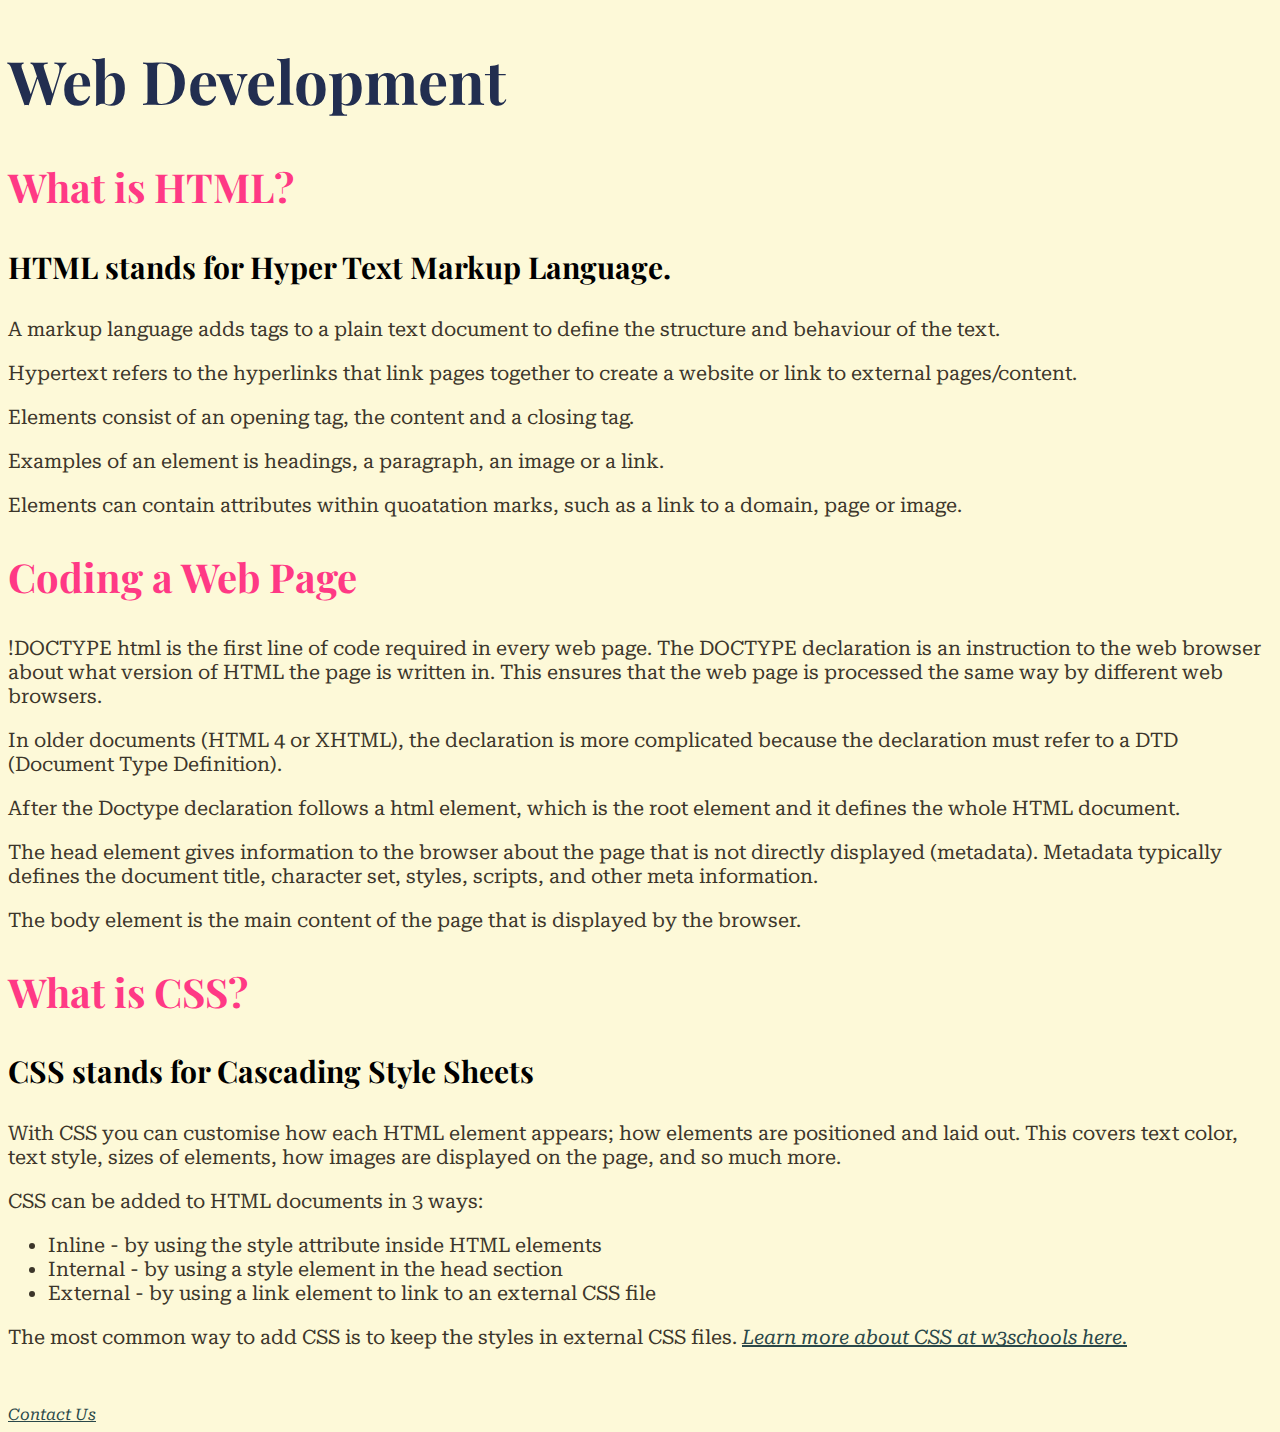
==== index.html @ fc86a4dd "Initial commit" ====
<!DOCTYPE html>
<html>
    <head>
        <link rel="stylesheet" href="css/styles.css">
        <link href="https://fonts.googleapis.com/css2?family=Playfair+Display:wght@900&family=Roboto+Serif:ital,opsz@0,8..144;1,8..144&display=swap" rel="stylesheet">
        <title>Web Development</title>
    </head>
    <body>
        <h1>Web Development</h1>
        <h2>What is HTML?</h2>
        <h3>HTML stands for Hyper Text Markup Language.</h3>
        <p>A markup language adds tags to a plain text document to define the structure and behaviour of the text.</p>
        <p>Hypertext refers to the hyperlinks that link pages together to create a website or link to external pages/content.</p>
        <p>Elements consist of an opening tag, the content and a closing tag.</p>
        <p>Examples of an element is headings, a paragraph, an image or a link.</p>
        <p>Elements can contain attributes within quoatation marks, such as a link to a domain, page or image.</p>
        <h2>Coding a Web Page</h2>
        <p>!DOCTYPE html is the first line of code required in every web page. The DOCTYPE declaration is an instruction to the web browser about what version of HTML the page is written in. This ensures that the web page is processed the same way by different web browsers.</p>
        <p>In older documents (HTML 4 or XHTML), the declaration is more complicated because the declaration must refer to a DTD (Document Type Definition).</p>
        <p>After the Doctype declaration follows a html element, which is the root element and it defines the whole HTML document.</p>
        <p>The head element gives information to the browser about the page that is not directly displayed (metadata). Metadata typically defines the document title, character set, styles, scripts, and other meta information.</p>
        <p>The body element is the main content of the page that is displayed by the browser.</p>
        <h2>What is CSS?</h2>
        <h3>CSS stands for Cascading Style Sheets</h2>
        <p>With CSS you can customise how each HTML element appears; how elements are positioned and laid out. This covers text color, text style, sizes of elements, how images are displayed on the page, and so much more.</p>
        <p>CSS can be added to HTML documents in 3 ways:</p>
        <ul><li>Inline - by using the style attribute inside HTML elements</li>
        <li>Internal - by using a style element in the head section</li>
        <li>External - by using a link element to link to an external CSS file</li></ul>
        <p>The most common way to add CSS is to keep the styles in external CSS files. <a href="https://www.w3schools.com/html/html_css.asp" target="_blank">Learn more about CSS at w3schools here.</a></p>
        <br><br>
        <a href="/contact.html" target="_blank">Contact Us</a>
    </body>
</html>
---- css/styles.css ----
body {
    background-color: #FDF9D8;
}

p {
    color: #3C362A;
    font-family: 'Roboto Serif', serif;
    font-size: 20px;
}

h1 {
    color: #222E50;
    font-family: 'Playfair Display', serif;
    font-weight: bold;
    font-size: 60px;
}

h2 {
    color: #FF3985;
    font-family: 'Playfair Display', serif;
    font-size: 40px;
    font-weight: bold;
}

h3 {

    font-family: 'Playfair Display', serif;
    font-size: 30px;
    font-weight: bold;
}

a {
    color: #2A4849;
    font-family: 'Roboto Serif', serif;
    font-style: italic;
}

a:visited {
    color: #6B2D5C;
}

ul {
    color: #3C362A;
    font-family: 'Roboto Serif', serif;
    font-size: 20px;
}
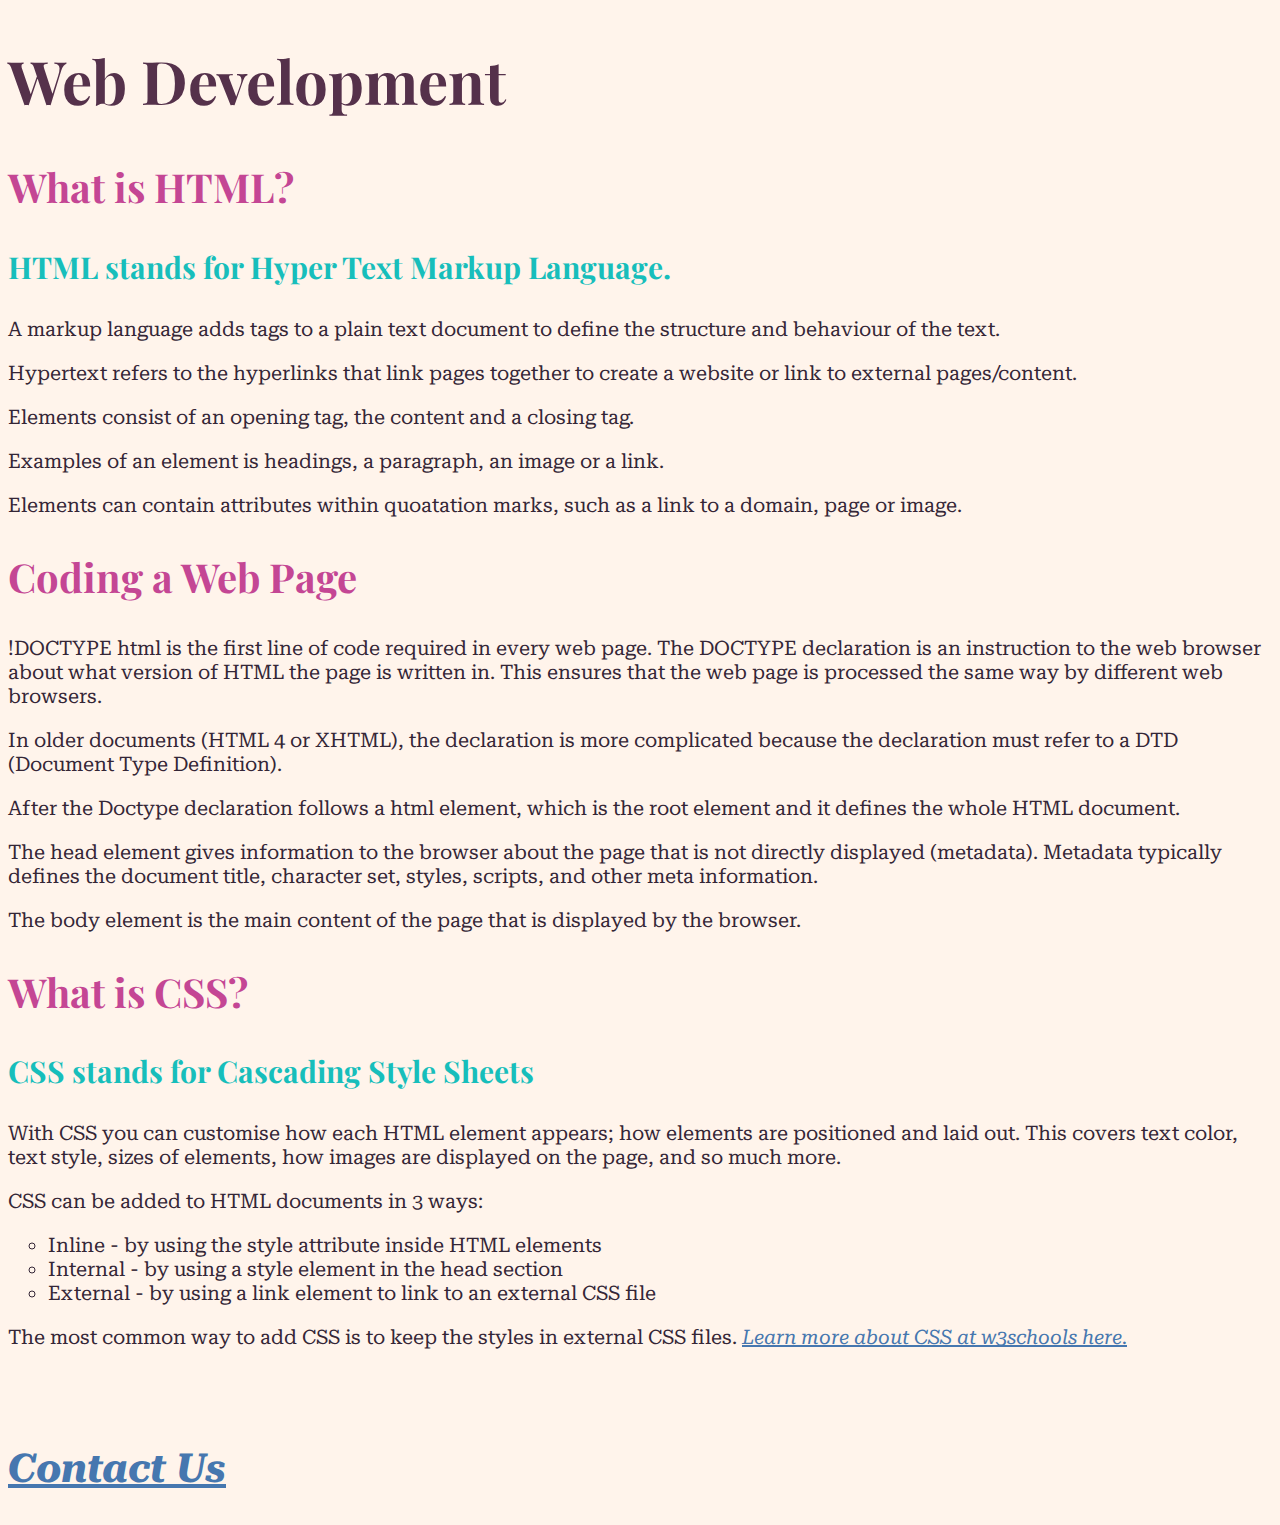
==== commit f0d0dbb3: "u" ====
--- a/index.html
+++ b/index.html
@@ -29,6 +29,6 @@
         <li>External - by using a link element to link to an external CSS file</li></ul>
         <p>The most common way to add CSS is to keep the styles in external CSS files. <a href="https://www.w3schools.com/html/html_css.asp" target="_blank">Learn more about CSS at w3schools here.</a></p>
         <br><br>
-        <a href="/contact.html" target="_blank">Contact Us</a>
+        <h2><a href="/contact.html" target="_blank">Contact Us</a></h2>
     </body>
 </html>
--- a/css/styles.css
+++ b/css/styles.css
@@ -1,36 +1,36 @@
 body {
-    background-color: #FDF9D8;
+    background-color: #FFF4EB;
 }
 
 p {
-    color: #3C362A;
+    color: #342636;
     font-family: 'Roboto Serif', serif;
     font-size: 20px;
 }
 
 h1 {
-    color: #222E50;
+    color: #55314b;
     font-family: 'Playfair Display', serif;
     font-weight: bold;
     font-size: 60px;
 }
 
 h2 {
-    color: #FF3985;
+    color: #c44694;
     font-family: 'Playfair Display', serif;
     font-size: 40px;
     font-weight: bold;
 }
 
 h3 {
-
+    color: #17BEBB;
     font-family: 'Playfair Display', serif;
     font-size: 30px;
     font-weight: bold;
 }
 
 a {
-    color: #2A4849;
+    color: #4677AF;
     font-family: 'Roboto Serif', serif;
     font-style: italic;
 }
@@ -40,7 +40,8 @@
 }
 
 ul {
-    color: #3C362A;
+    color: #342636;
     font-family: 'Roboto Serif', serif;
     font-size: 20px;
+    list-style-type: circle;
 }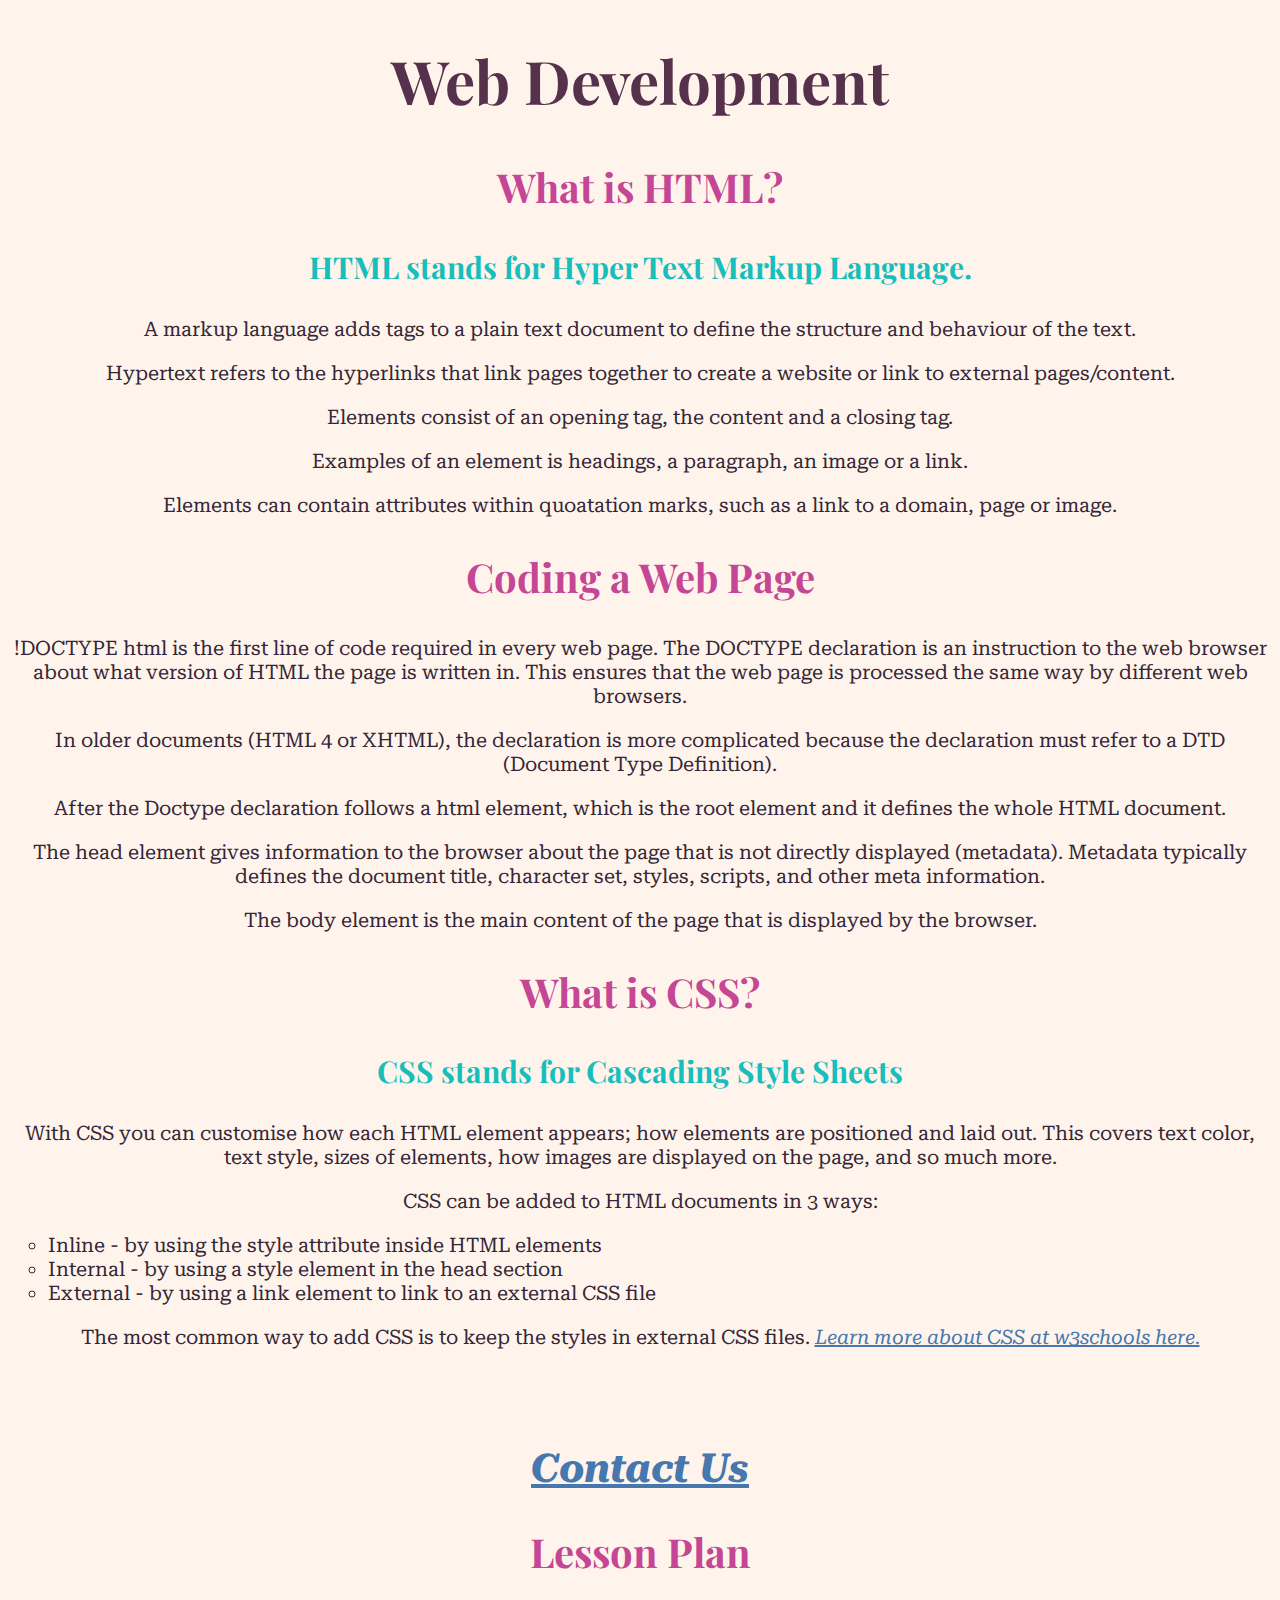
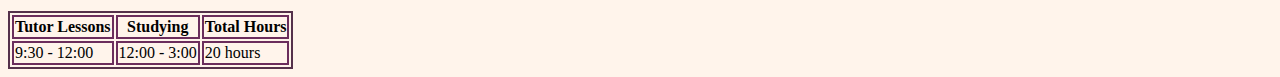
==== commit f6708547: "o" ====
--- a/index.html
+++ b/index.html
@@ -30,5 +30,18 @@
         <p>The most common way to add CSS is to keep the styles in external CSS files. <a href="https://www.w3schools.com/html/html_css.asp" target="_blank">Learn more about CSS at w3schools here.</a></p>
         <br><br>
         <h2><a href="/contact.html" target="_blank">Contact Us</a></h2>
+        <h2>Lesson Plan</h2>
+        <table>
+            <tr>
+                <th>Tutor Lessons</th>
+                <th>Studying</th>
+                <th>Total Hours</th>
+            </tr>
+            <tr>
+                <td>9:30 - 12:00</td>
+                <td>12:00 - 3:00</td>
+                <td>20 hours</td>
+            </tr>
+        </table>
     </body>
 </html>
--- a/css/styles.css
+++ b/css/styles.css
@@ -6,6 +6,7 @@
     color: #342636;
     font-family: 'Roboto Serif', serif;
     font-size: 20px;
+    text-align: center;
 }
 
 h1 {
@@ -13,6 +14,7 @@
     font-family: 'Playfair Display', serif;
     font-weight: bold;
     font-size: 60px;
+    text-align: center;
 }
 
 h2 {
@@ -20,6 +22,7 @@
     font-family: 'Playfair Display', serif;
     font-size: 40px;
     font-weight: bold;
+    text-align: center;
 }
 
 h3 {
@@ -27,6 +30,7 @@
     font-family: 'Playfair Display', serif;
     font-size: 30px;
     font-weight: bold;
+    text-align: center;
 }
 
 a {
@@ -44,4 +48,21 @@
     font-family: 'Roboto Serif', serif;
     font-size: 20px;
     list-style-type: circle;
+}
+
+.contact {
+    height: 50px;
+    width: 50px;
+}
+
+table {
+    border: 2px solid #55314b;
+}
+
+td, th {
+    border: 2px solid #6B2D5C;
+}
+
+img {
+    border-radius: 20%;
 }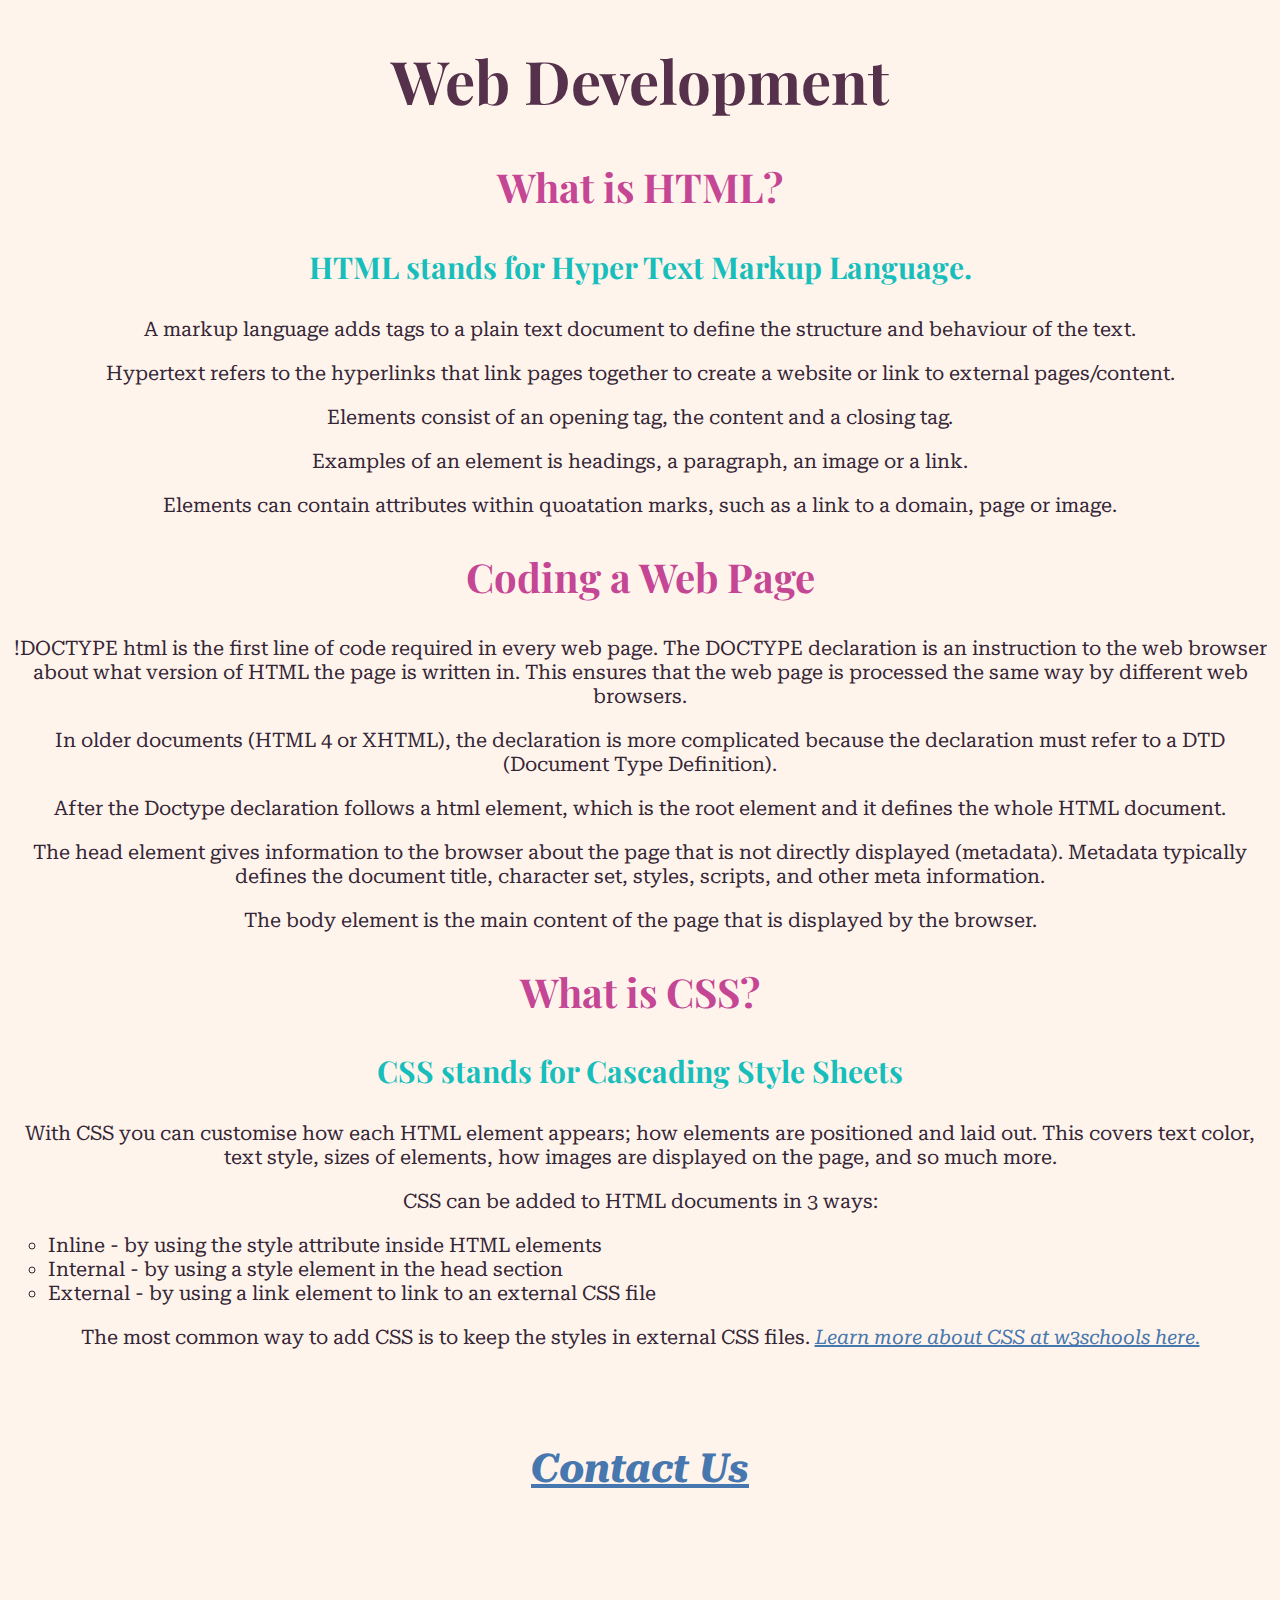
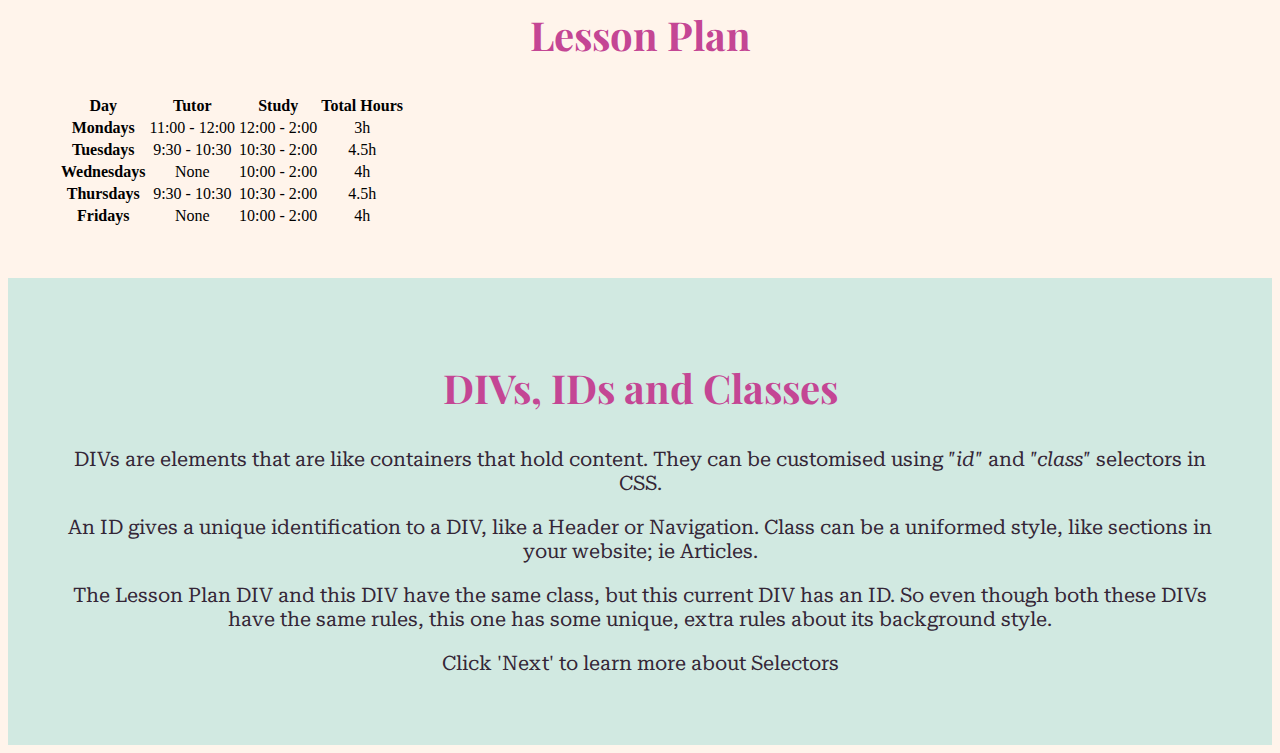
==== commit ded65277: "divs" ====
--- a/index.html
+++ b/index.html
@@ -30,18 +30,55 @@
         <p>The most common way to add CSS is to keep the styles in external CSS files. <a href="https://www.w3schools.com/html/html_css.asp" target="_blank">Learn more about CSS at w3schools here.</a></p>
         <br><br>
         <h2><a href="/contact.html" target="_blank">Contact Us</a></h2>
+
+        <div class="container">
         <h2>Lesson Plan</h2>
         <table>
             <tr>
-                <th>Tutor Lessons</th>
-                <th>Studying</th>
+                <th>Day</th>
+                <th>Tutor</th>
+                <th>Study</th>
                 <th>Total Hours</th>
             </tr>
             <tr>
-                <td>9:30 - 12:00</td>
-                <td>12:00 - 3:00</td>
-                <td>20 hours</td>
+                <th>Mondays</th>
+                <td>11:00 - 12:00</td>
+                <td>12:00 - 2:00</td>
+                <td>3h</td>
+            </tr>
+            <tr>
+                <th>Tuesdays</th>
+                <td>9:30 - 10:30</td>
+                <td>10:30 - 2:00</td>
+                <td>4.5h</td>
+            </tr>
+            <tr>
+                <th>Wednesdays</th>
+                <td>None</td>
+                <td>10:00 - 2:00</td>
+                <td>4h</td>
+            </tr>
+            <tr>
+                <th>Thursdays</th>
+                <td>9:30 - 10:30</td>
+                <td>10:30 - 2:00</td>
+                <td>4.5h</td>
+            </tr>
+            <tr>
+                <th>Fridays</th>
+                <td>None</td>
+                <td>10:00 - 2:00</td>
+                <td>4h</td>
             </tr>
         </table>
+        </div>
+        
+        <div id="mainContainer" class="container">
+            <h2>DIVs, IDs and Classes</h2>
+            <p>DIVs are elements that are like containers that hold content. They can be customised using <em>"id"</em> and <em>"class"</em> selectors in CSS.</p>
+            <p>An ID gives a unique identification to a DIV, like a Header or Navigation. Class can be a uniformed style, like sections in your website; ie Articles.</p>
+            <p>The Lesson Plan DIV and this DIV have the same class, but this current DIV has an ID. So even though both these DIVs have the same rules, this one has some unique, extra rules about its background style.</p>
+            <p>Click 'Next' to learn more about Selectors</p>
+        </div>
     </body>
 </html>
--- a/css/styles.css
+++ b/css/styles.css
@@ -50,19 +50,31 @@
     list-style-type: circle;
 }
 
-.contact {
+.icon {
     height: 50px;
     width: 50px;
-}
-
-table {
-    border: 2px solid #55314b;
-}
-
-td, th {
-    border: 2px solid #6B2D5C;
+    border-style: none;
 }
 
 img {
+    border-style: dashed;
+    border-color: #c44694;
     border-radius: 20%;
-}+    display: block;
+    margin-left: auto;
+    margin-right: auto;
+}
+
+ol {
+    list-style-type: none;
+}
+
+.container {
+    text-align: center;
+    padding: 50px;
+}
+
+#mainContainer {
+    background-color: rgba(23, 190, 187, 0.2);
+}
+
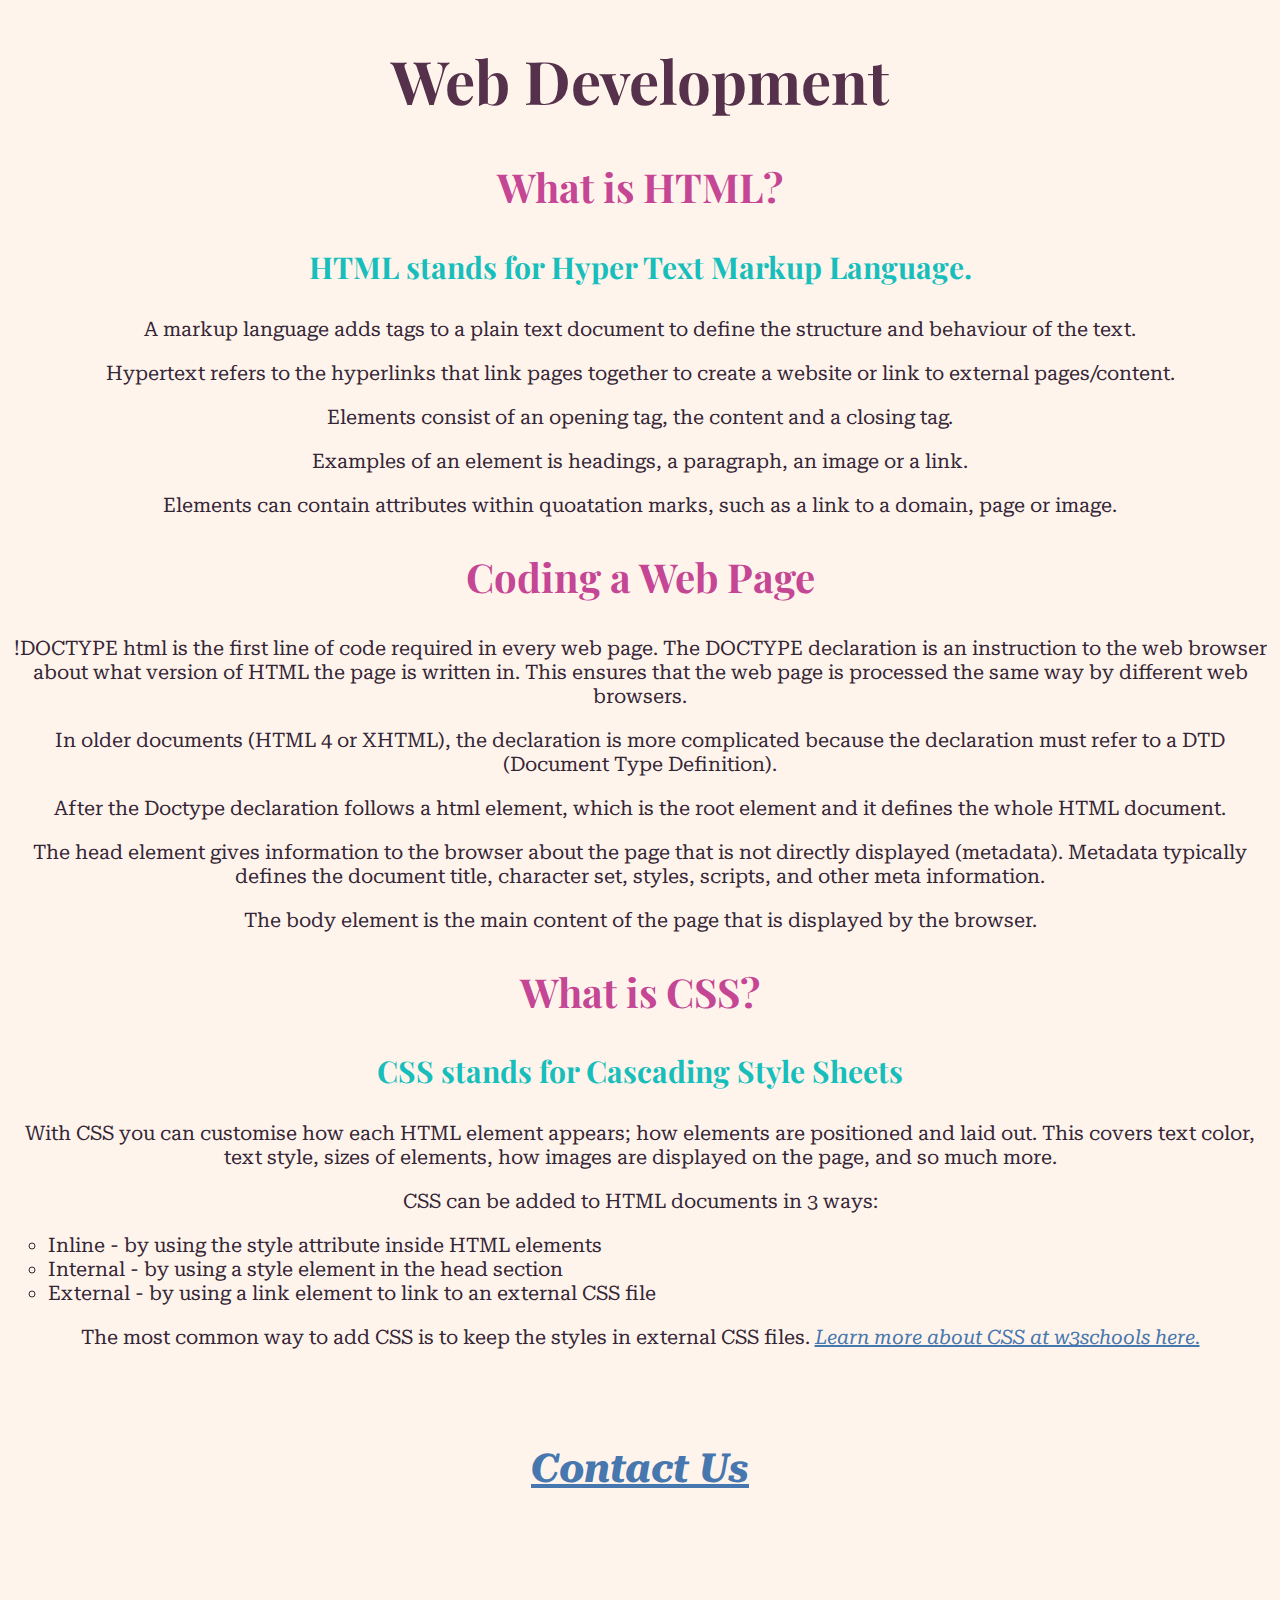
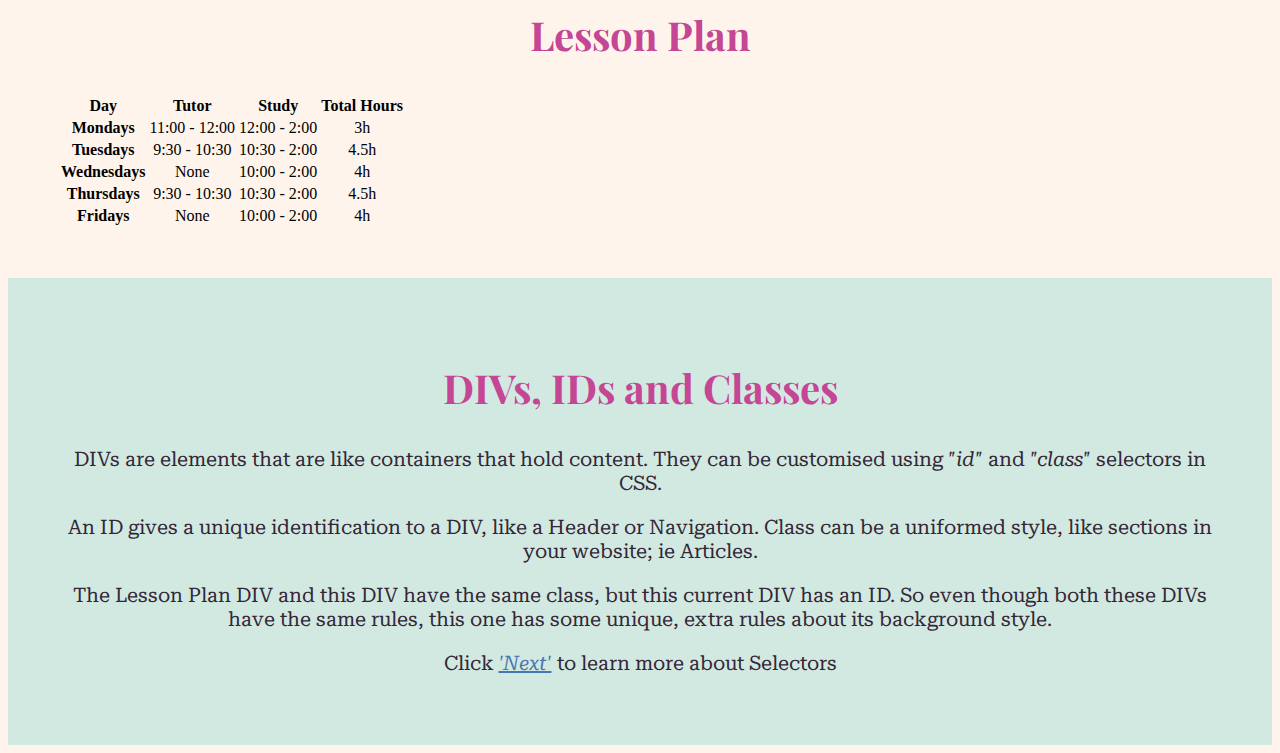
==== commit 045a1091: "next" ====
--- a/index.html
+++ b/index.html
@@ -78,7 +78,7 @@
             <p>DIVs are elements that are like containers that hold content. They can be customised using <em>"id"</em> and <em>"class"</em> selectors in CSS.</p>
             <p>An ID gives a unique identification to a DIV, like a Header or Navigation. Class can be a uniformed style, like sections in your website; ie Articles.</p>
             <p>The Lesson Plan DIV and this DIV have the same class, but this current DIV has an ID. So even though both these DIVs have the same rules, this one has some unique, extra rules about its background style.</p>
-            <p>Click 'Next' to learn more about Selectors</p>
+            <p>Click <a href="/divs.html">'Next'</a> to learn more about Selectors</p>
         </div>
     </body>
 </html>
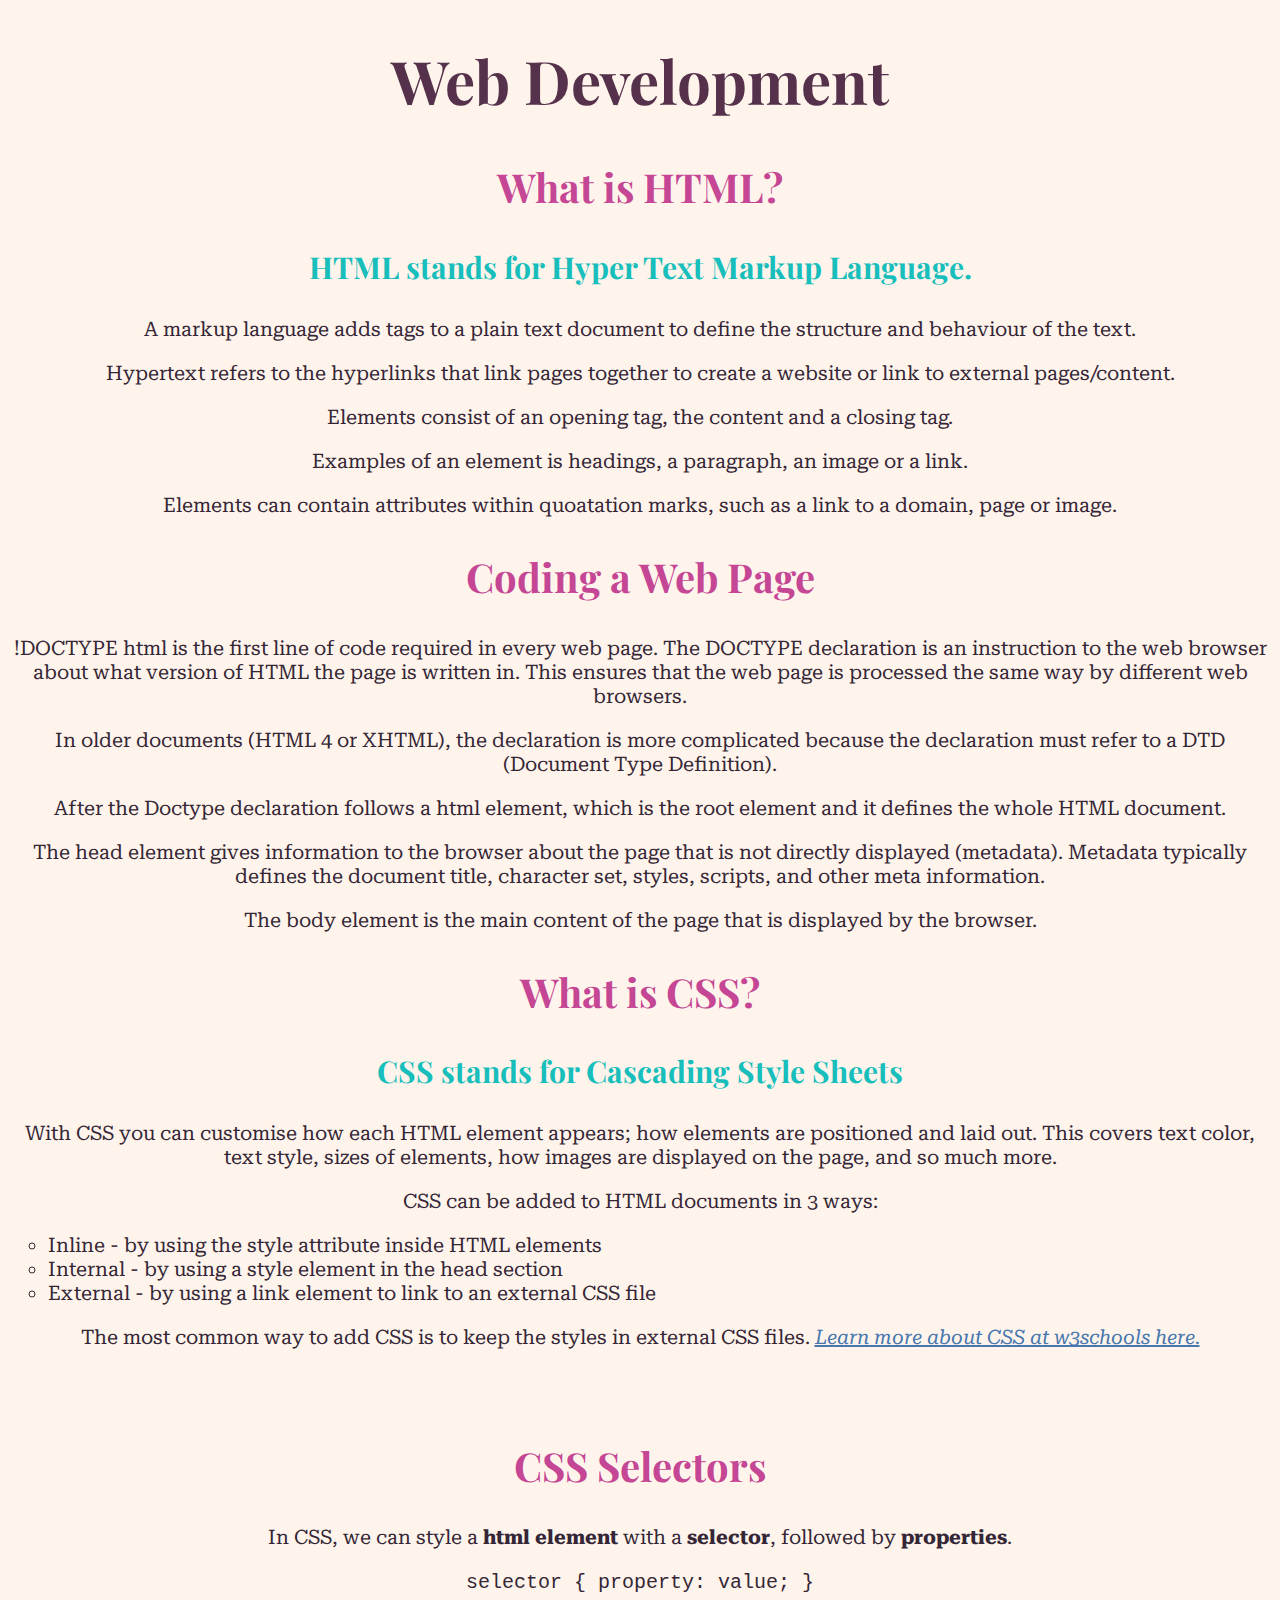
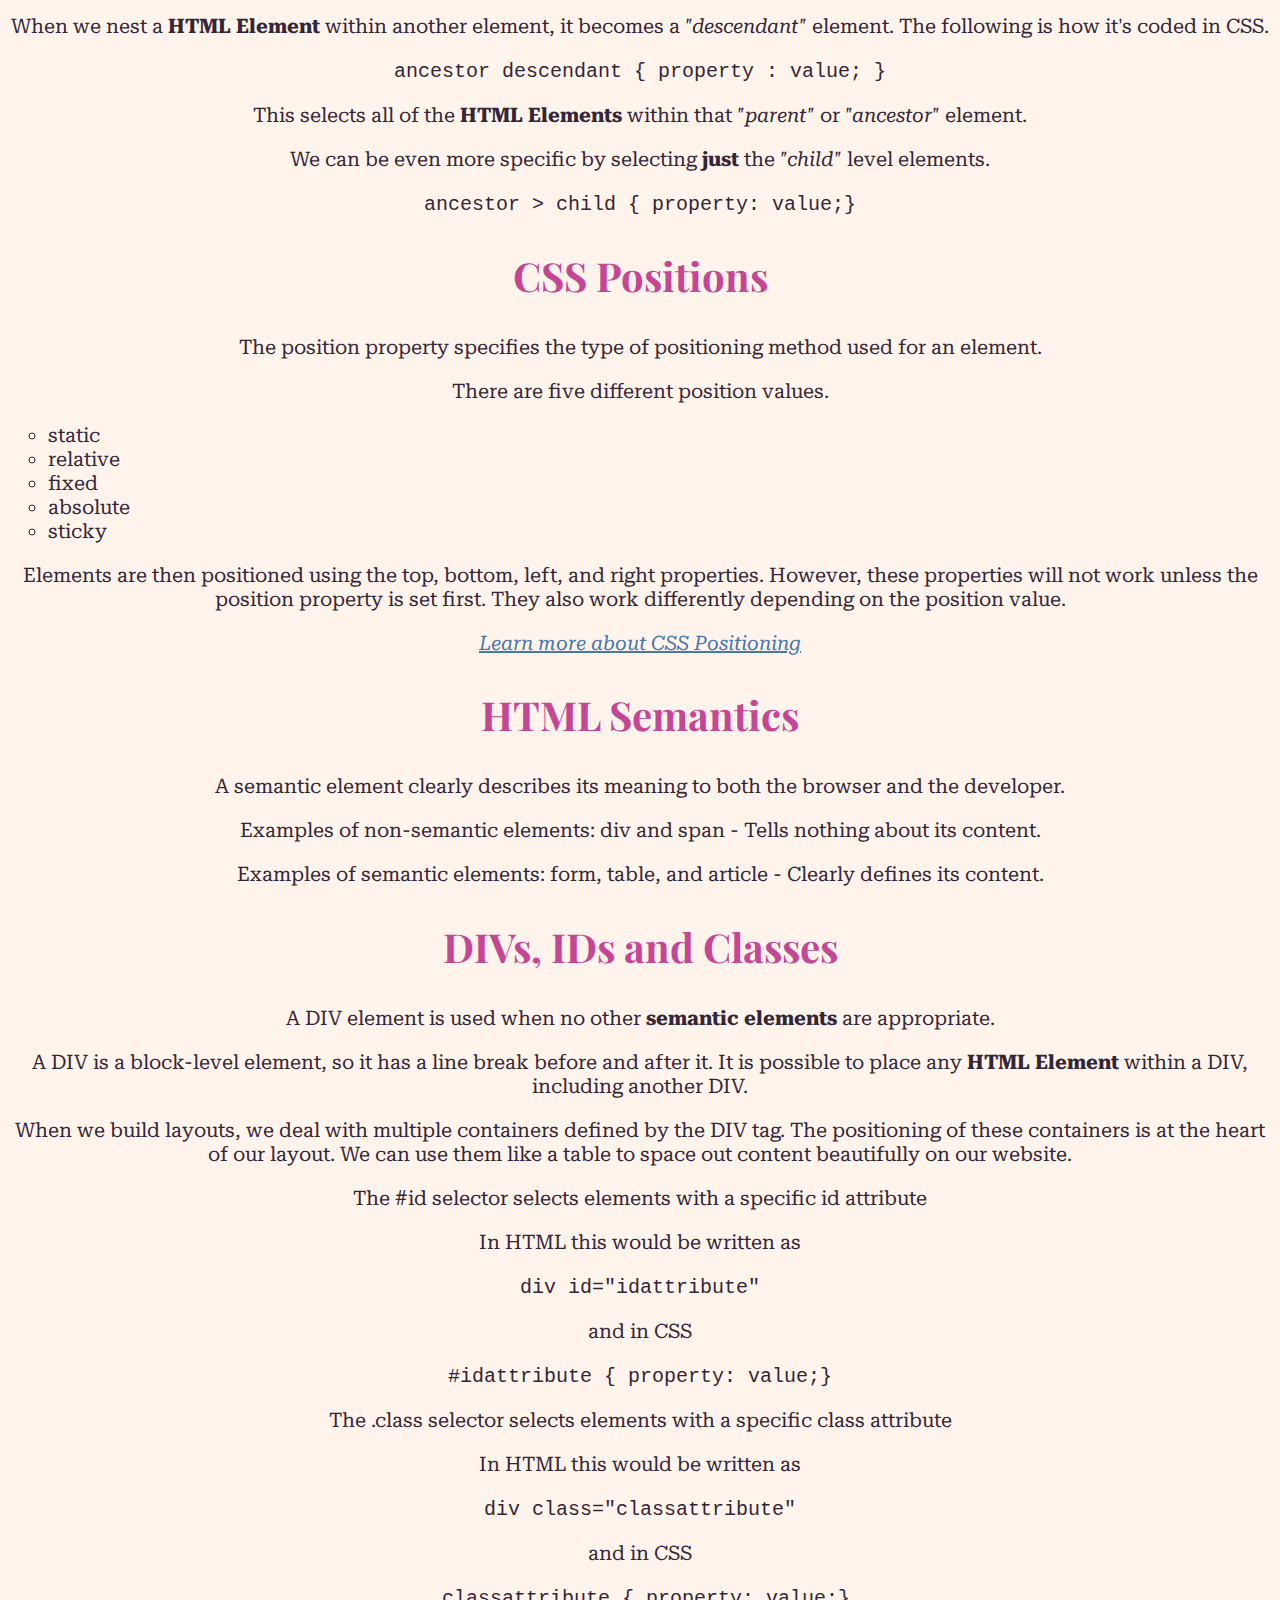
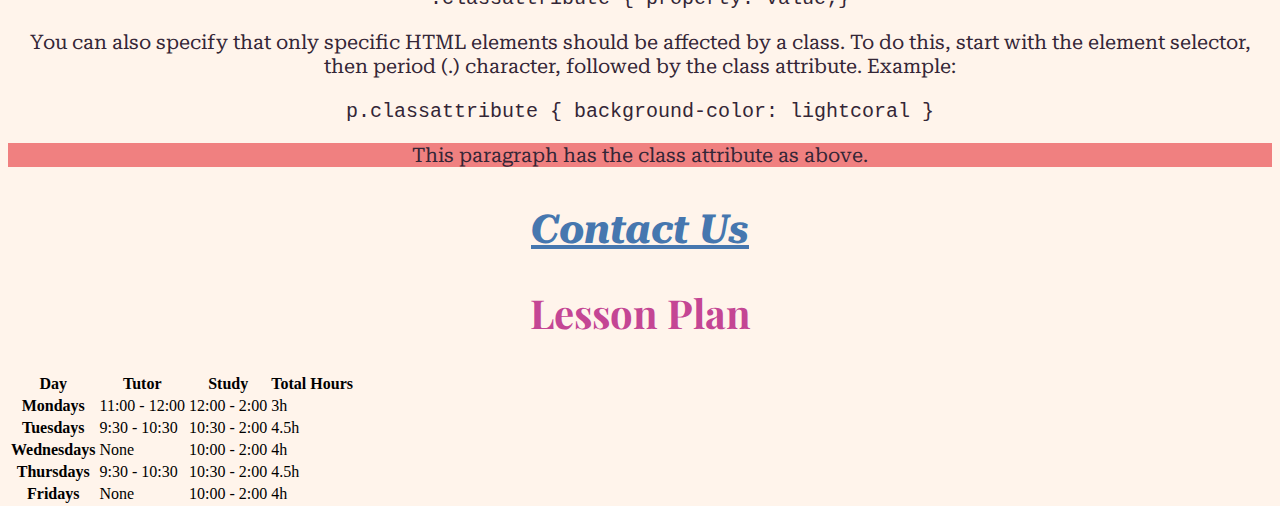
==== commit 524c1e04: "ooo" ====
--- a/index.html
+++ b/index.html
@@ -29,9 +29,66 @@
         <li>External - by using a link element to link to an external CSS file</li></ul>
         <p>The most common way to add CSS is to keep the styles in external CSS files. <a href="https://www.w3schools.com/html/html_css.asp" target="_blank">Learn more about CSS at w3schools here.</a></p>
         <br><br>
+        
+
+        <div><h2>CSS Selectors</h2></div>
+        <div><p>In CSS, we can style a <strong>html element</strong> with a <strong>selector</strong>, followed by <strong>properties</strong>.</p></div>
+        <div><p><code>selector { property: value; }</code></p></div>
+        <div><p>When we nest a <strong>HTML Element</strong> within another element, it becomes a <em>"descendant"</em> element. The following is how it's coded in CSS.</p></div>
+        <div><p><code>ancestor descendant { property : value; }</code></p></div>
+        <p>This selects all of the <strong>HTML Elements</strong> within that <em>"parent"</em> or <em>"ancestor"</em> element.</p>
+        <p>We can be even more specific by selecting <strong>just</strong> the <em>"child"</em> level elements.</p>
+        <p><code>ancestor > child { property: value;}</code></p>
+    </div>
+    <div>
+        <h2>CSS Positions</h2>
+        <p>The position property specifies the type of positioning method used for an element.</p>
+        <p>There are five different position values.</p>
+        <ul>
+            <li>static</li>
+            <li>relative</li>
+            <li>fixed</li>
+            <li>absolute</li>
+            <li>sticky</li>
+        </ul>
+        <p>Elements are then positioned using the top, bottom, left, and right properties. However, these properties will not work unless the position property is set first. They also work differently depending on the position value.</p>
+        <p><a href="https://www.w3schools.com/css/css_positioning.asp" target="_blank">Learn more about CSS Positioning</a></p>
+    </div>
+
+        <h2>HTML Semantics</h2>
+        <p>A semantic element clearly describes its meaning to both the browser and the developer.</p>
+        <p>Examples of non-semantic elements: div and span - Tells nothing about its content.</p>
+        <p>Examples of semantic elements: form, table, and article - Clearly defines its content.</p>
+
+
+
+            <h2>DIVs, IDs and Classes</h2>
+            <p>A DIV element is used when no other <strong>semantic elements</strong> are appropriate.</p>
+            <p>A DIV is a block-level element, so it has a line break before and after it. It is possible to place any <strong>HTML Element</strong> within a DIV, including another DIV.</p>
+            <p>When we build layouts, we deal with multiple containers defined by the DIV tag. The positioning of these containers is at the heart of our layout. We can use them like a table to space out content beautifully on our website.</p>
+            <p>The #id selector selects elements with a specific id attribute</p>
+            <p>In HTML this would be written as</p>
+            <p><code>div id="idattribute"</code></p>
+            <p>and in CSS</p>
+            <p><code>#idattribute { property: value;}</code></p>
+            <p>The .class selector selects elements with a specific class attribute</p>
+            <p>In HTML this would be written as</p>
+            <p><code>div class="classattribute"</code></p>
+            <p>and in CSS</p>
+            <p><code>.classattribute { property: value;}</code></p>
+            <p>You can also specify that only specific HTML elements should be affected by a class. To do this, start with the element selector, then period (.) character, followed by the class attribute. Example:</p>
+            <p><code>p.classattribute { background-color: lightcoral }</code></p>
+            <p class="classattribute">This paragraph has the class attribute as above.</p>
+
+
+
+
+                
+
+
         <h2><a href="/contact.html" target="_blank">Contact Us</a></h2>
 
-        <div class="container">
+        <div>
         <h2>Lesson Plan</h2>
         <table>
             <tr>
@@ -72,13 +129,6 @@
             </tr>
         </table>
         </div>
-        
-        <div id="mainContainer" class="container">
-            <h2>DIVs, IDs and Classes</h2>
-            <p>DIVs are elements that are like containers that hold content. They can be customised using <em>"id"</em> and <em>"class"</em> selectors in CSS.</p>
-            <p>An ID gives a unique identification to a DIV, like a Header or Navigation. Class can be a uniformed style, like sections in your website; ie Articles.</p>
-            <p>The Lesson Plan DIV and this DIV have the same class, but this current DIV has an ID. So even though both these DIVs have the same rules, this one has some unique, extra rules about its background style.</p>
-            <p>Click <a href="/divs.html">'Next'</a> to learn more about Selectors</p>
-        </div>
+
     </body>
 </html>
--- a/css/styles.css
+++ b/css/styles.css
@@ -69,12 +69,6 @@
     list-style-type: none;
 }
 
-.container {
-    text-align: center;
-    padding: 50px;
-}
-
-#mainContainer {
-    background-color: rgba(23, 190, 187, 0.2);
-}
-
+p.classattribute {
+    background-color:lightcoral;
+}